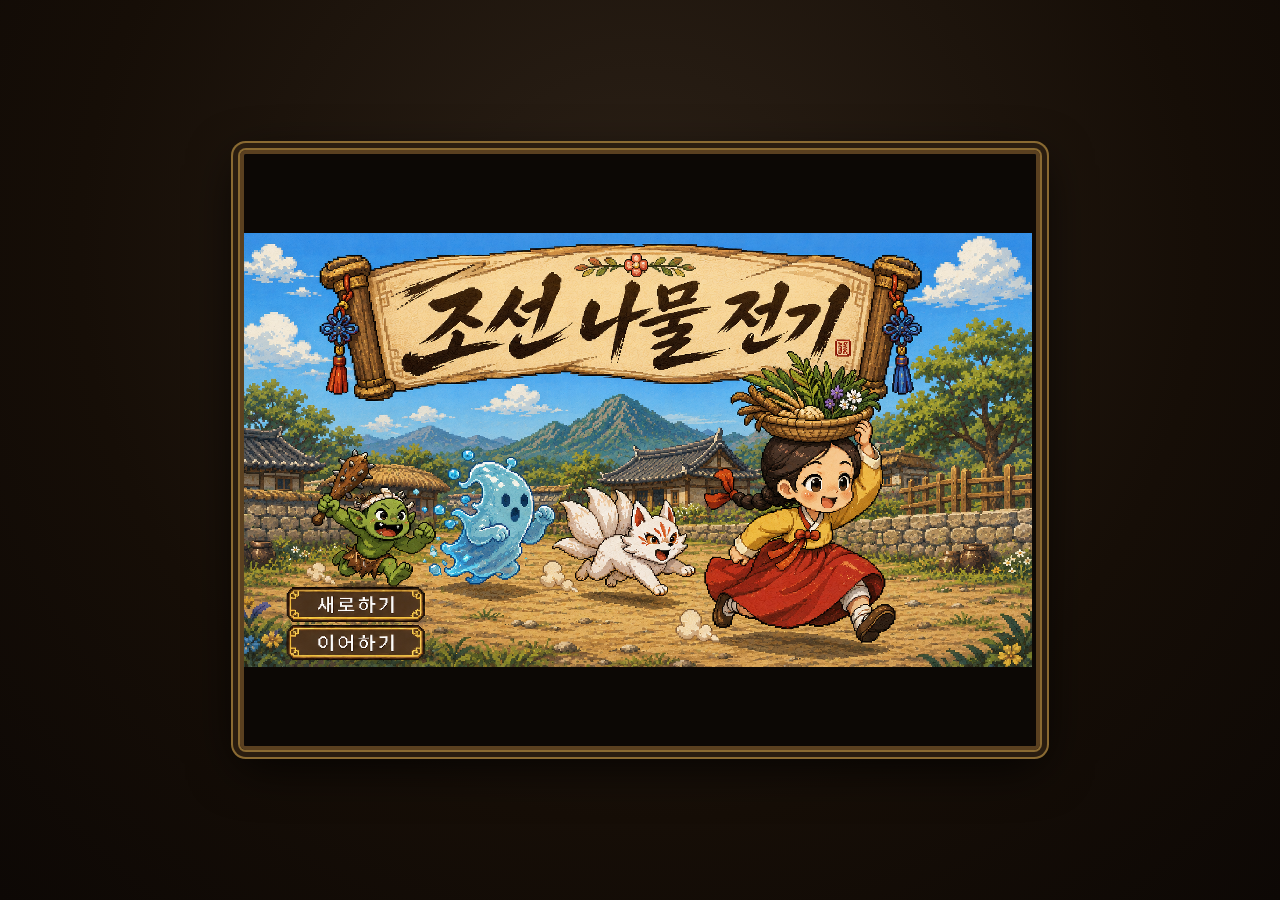
==== index.html @ 60443dd8 "style(타이틀): 커버 이미지·버튼 좌측 4px로 이동(추가 2px)" ====
<!DOCTYPE html>
<html lang="ko">
<head>
  <meta charset="UTF-8" />
  <meta name="viewport" content="width=device-width, initial-scale=1.0" />
  <title>조선 나물전기</title>
  <link rel="stylesheet" href="css/style.css?v=31" />
</head>
<body>
  <div id="game-shell">
  <div id="game-wrap">
    <canvas id="game" width="800" height="600"></canvas>

    <!-- 상단 HUD -->
    <div id="hud" class="overlay">
      <div class="hud-left">
        <div id="hud-date">봄 1일</div>
        <div id="hud-clock">06:00</div>
      </div>
      <div class="hud-bars">
        <div class="bar-row"><span class="bar-label">체력</span>
          <div class="bar"><div id="bar-hp" class="bar-fill hp"></div></div>
          <span id="hud-hp" class="bar-num">100/100</span>
        </div>
        <div class="bar-row"><span class="bar-label">신력</span>
          <div class="bar"><div id="bar-mp" class="bar-fill mp"></div></div>
          <span id="hud-mp" class="bar-num">20/20</span>
        </div>
        <div class="bar-row"><span class="bar-label">기력</span>
          <div class="bar"><div id="bar-st" class="bar-fill st"></div></div>
          <span id="hud-st" class="bar-num">100/100</span>
        </div>
      </div>
      <div class="hud-right">
        <div id="hud-money">💰 100 냥</div>
        <div id="hud-zone">내 집</div>
        <div id="hud-buff" class="hidden"></div>
      </div>
    </div>

    <!-- 하단 안내/조작 -->
    <div id="hint" class="overlay"></div>

    <!-- 임무 추적기 (DOM, 선명) -->
    <div id="quest-tracker" class="overlay hidden"></div>

    <!-- 토스트 메시지 -->
    <div id="toast-wrap"></div>

    <!-- 대화창 -->
    <div id="dialogue" class="panel hidden">
      <div class="dlg-name" id="dlg-name"></div>
      <div class="dlg-text" id="dlg-text"></div>
      <div class="dlg-choices" id="dlg-choices"></div>
      <div class="dlg-cont" id="dlg-cont">▼ 스페이스/클릭</div>
    </div>

    <!-- 범용 메뉴 패널 (인벤토리/상점/대장간/무당) -->
    <div id="menu" class="panel big hidden">
      <div class="menu-head"><span id="menu-title">메뉴</span><button id="menu-close">✕ 닫기 (Esc)</button></div>
      <div class="menu-body" id="menu-body"></div>
    </div>

    <!-- 타이틀 / 게임오버 등 풀스크린 오버레이 -->
    <div id="screen" class="fullscreen hidden"></div>
  </div>

  <!-- 모바일 컨트롤 (터치 환경에서만 표시) -->
  <div id="mobile-controls" class="hidden">
    <div id="joystick-zone">
      <div id="joystick-base">
        <div id="joystick-stick"></div>
      </div>
    </div>
    <div id="action-buttons">
      <button class="m-btn m-btn-act" id="m-btn-space">상호작용</button>
      <button class="m-btn m-btn-inv" id="m-btn-i">봇짐</button>
      <button class="m-btn m-btn-esc" id="m-btn-esc">취소</button>
    </div>
  </div>
  </div>

  <script src="js/data.js?v=31"></script>
  <script src="js/engine.js?v=31"></script>
  <script src="js/audio.js?v=31"></script>
  <script src="js/sprites.js?v=31"></script>
  <script src="js/save.js?v=31"></script>
  <script src="js/player.js?v=31"></script>
  <script src="js/maps.js?v=31"></script>
  <script src="js/ui.js?v=31"></script>
  <script src="js/quests.js?v=31"></script>
  <script src="js/shrine.js?v=31"></script>
  <script src="js/npc.js?v=31"></script>
  <script src="js/interior.js?v=31"></script>
  <script src="js/farming.js?v=31"></script>
  <script src="js/trading.js?v=31"></script>
  <script src="js/combat.js?v=31"></script>
  <script src="js/world.js?v=31"></script>
  <script src="js/cutscene.js?v=31"></script>
  <script src="js/gm.js?v=31"></script>
  <script src="js/mainmenu.js?v=31"></script>
  <script src="js/main.js?v=31"></script>
</body>
</html>
---- css/style.css ----
@font-face { font-family: 'Galmuri'; src: local('Galmuri11'); }

/* ===== 조선 민속 테마 토큰 ===== */
:root{
  --ink:#17100a; --wood:#2a1d10; --wood2:#3c2a17; --wood3:#4d3720;
  --paper:#efe3c4; --paper-line:rgba(120,86,40,0.10);
  --gold:#c9a24b; --gold-bright:#f1d27a; --gold-dim:#8a6a32;
  --dc-red:#9e3b2e; --dc-blue:#2f6f8f; --dc-green:#3f7a4a; --dc-yellow:#d9a838;
  --text:#f3e9d2; --text-dim:#cbb892; --seal:#a8392b;
  --font-title:'Gungsuh','Batang','Apple SD Gothic Neo',serif;
  /* 한지 섬유 결 + 은은한 그레인 */
  --hanji: repeating-linear-gradient(96deg, rgba(255,255,255,0.018) 0 1px, transparent 1px 4px),
           repeating-linear-gradient(8deg, rgba(0,0,0,0.05) 0 1px, transparent 1px 6px);
  /* 단청 이중선(금→먹) 테두리 효과 */
  --dancheong-border: 0 0 0 1px var(--gold-dim) inset, 0 0 0 3px var(--ink) inset, 0 0 0 4px var(--gold-dim) inset;
}
/* 색동(오방색) 띠 — 헤더 장식용 */
.saekdong-strip { height:3px; background:linear-gradient(90deg,var(--dc-red) 0 20%,var(--dc-blue) 20% 40%,var(--dc-yellow) 40% 60%,var(--dc-green) 60% 80%,var(--paper) 80% 100%); }

* { box-sizing: border-box; margin: 0; padding: 0; }

html, body {
  width: 100%;
  height: 100%;
  min-height: 100dvh;
  background:
    radial-gradient(ellipse at 50% 28%, #2c2117 0%, #160e07 62%, #0d0805 100%),
    var(--hanji);
  color: var(--text);
  font-family: 'Malgun Gothic', 'Galmuri', monospace, sans-serif;
  overflow: hidden;
  display: flex;
  align-items: center;
  justify-content: center;
}

/* 배경 산수화 — 달·먼 산 실루엣 (게임 액자 뒤) */
body::before {
  content:""; position: fixed; inset: 0; z-index: -2; pointer-events: none;
  background:
    radial-gradient(circle at 80% 20%, rgba(244,232,196,0.16) 0 54px, rgba(244,232,196,0.05) 56px 70px, transparent 72px),
    radial-gradient(ellipse at 50% 22%, #2e2418 0%, #160e08 60%, #0b0704 100%);
}
body::after {
  content:""; position: fixed; left:0; right:0; bottom:0; height: 52vh; z-index: -1; pointer-events: none;
  background: #1a1b29; opacity: 0.5;
  clip-path: polygon(0 58%, 10% 40%, 22% 55%, 34% 28%, 46% 50%, 58% 30%, 70% 52%, 82% 33%, 92% 50%, 100% 38%, 100% 100%, 0 100%);
}
html::after {
  content:""; position: fixed; left:0; right:0; bottom:0; height: 38vh; z-index: -1; pointer-events: none;
  background: #100c14; opacity: 0.7;
  clip-path: polygon(0 70%, 14% 52%, 28% 66%, 44% 46%, 60% 64%, 76% 48%, 90% 64%, 100% 54%, 100% 100%, 0 100%);
}

#game-shell {
  --game-size: min(100%, 800px, calc(100dvh * 4 / 3));
  position: relative; z-index: 1;
  display: flex;
  align-items: center;
  justify-content: center;
  width: 100%;
  min-height: 100%;
}

#game-wrap {
  position: relative;
  width: var(--game-size);
  aspect-ratio: 4/3;
  image-rendering: pixelated;
  box-shadow:
    0 0 0 2px var(--gold-dim),
    0 0 0 7px #2a1d10,
    0 0 0 9px var(--gold-dim),
    0 14px 50px rgba(0,0,0,0.85);
  border: 4px solid #5a4020;
  border-radius: 6px;
  overflow: hidden;
  container-type: size;
  flex-shrink: 0;
}
@supports not (aspect-ratio: 4/3) {
  #game-wrap { height: 600px; max-height: min(75vw, 100vh); }
}

canvas#game {
  display: block;
  width: 100%;
  height: 100%;
  background: #2d2417;
}

.overlay { position: absolute; pointer-events: none; }
.hidden { display: none !important; }

/* ===== HUD (현판풍) ===== */
#hud {
  top: 0; left: 0; right: 0;
  display: flex;
  align-items: center;
  justify-content: space-between;
  padding: 9px 14px 11px;
  background:
    linear-gradient(180deg, rgba(18,11,5,0.92) 0%, rgba(24,16,8,0.78) 55%, rgba(20,14,8,0) 100%),
    var(--hanji);
  border-bottom: 1px solid rgba(201,162,75,0.25);
  font-size: 13px;
}
.hud-left { text-align: center; min-width: 78px; }
#hud-date { font-size: 12px; color: var(--gold-bright); font-family: var(--font-title); letter-spacing:1px; text-shadow:0 1px 2px #000; }
#hud-clock { font-size: 21px; font-weight: bold; letter-spacing: 2px; font-family: var(--font-title);
  color:#fff; text-shadow:0 0 8px rgba(241,210,122,0.35), 0 2px 2px #000; }
.hud-bars { display: flex; flex-direction: column; gap: 4px; }
.bar-row { display: flex; align-items: center; gap: 6px; }
.bar-label { width: 30px; font-size: 11px; color: var(--text-dim); font-family: var(--font-title); }
.bar { width: 160px; height: 12px; background: #18110a; border: 1px solid var(--gold-dim);
  border-radius: 7px; overflow: hidden; box-shadow: inset 0 1px 3px rgba(0,0,0,0.7); }
.bar-fill { height: 100%; transition: width 0.25s; box-shadow: inset 0 1px 0 rgba(255,255,255,0.25); }
.bar-fill.hp { background: linear-gradient(180deg,#e8584a,#b02a1f); }
.bar-fill.mp { background: linear-gradient(180deg,#5db4e0,#216f96); }
.bar-fill.st { background: linear-gradient(180deg,#6fd98a,#2f9450); }
.bar-num { font-size: 10px; width: 52px; color: var(--text-dim); }
.hud-right { text-align: right; min-width: 92px; }
#hud-money { color: var(--gold-bright); font-weight: bold; font-family: var(--font-title);
  background: rgba(168,57,43,0.18); border:1px solid var(--gold-dim); border-radius: 4px;
  padding: 1px 8px; display:inline-block; }
#hud-zone { font-size: 11px; color: var(--text-dim); margin-top:2px; }
#hud-buff { font-size: 11px; color: var(--gold-bright); font-weight: bold; margin-top: 2px; }

/* ===== Hint bar ===== */
#hint {
  bottom: 0; left: 0; right: 0;
  padding: 7px 12px 8px;
  background: linear-gradient(0deg, rgba(16,10,5,0.9), rgba(20,14,8,0));
  border-top: 1px solid rgba(201,162,75,0.18);
  font-size: 12px;
  color: var(--text-dim);
  text-align: center;
}
#hint b { color: var(--gold-bright); }

/* ===== 임무 추적기 (족자풍) ===== */
#quest-tracker {
  top: 70px; left: 10px; width: clamp(160px, 34%, 230px);
  background: linear-gradient(180deg, rgba(30,21,11,0.9), rgba(20,13,7,0.9)), var(--hanji);
  border: 1px solid var(--gold-dim); border-left: 3px solid var(--gold);
  border-radius: 5px; padding: 4px 0 5px; overflow: hidden;
  box-shadow: 0 4px 14px rgba(0,0,0,0.5);
  font-size: 11.5px;
}
#quest-tracker .qt-head {
  font-family: var(--font-title); font-weight: bold; color: var(--gold-bright);
  font-size: 12px; padding: 3px 9px 5px; border-bottom: 1px solid rgba(201,162,75,0.2);
  display: flex; justify-content: space-between; align-items: baseline;
}
#quest-tracker .qt-head span { font-size: 9.5px; color: var(--text-dim); font-family: 'Malgun Gothic'; }
#quest-tracker .qt-row { display: flex; justify-content: space-between; gap: 8px; padding: 2px 9px; color: var(--text); }
#quest-tracker .qt-row .qt-t { overflow: hidden; text-overflow: ellipsis; white-space: nowrap; }
#quest-tracker .qt-row b { color: var(--text-dim); flex-shrink: 0; }
#quest-tracker .qt-row.done, #quest-tracker .qt-row.done b { color: #8fe0a0; }
#quest-tracker .qt-more { padding: 2px 9px 0; color: #9c8a68; font-size: 10px; }

/* ===== Toast ===== */
#toast-wrap {
  position: absolute;
  top: 70px; left: 50%;
  transform: translateX(-50%);
  display: flex; flex-direction: column; gap: 4px;
  align-items: center;
  pointer-events: none;
  z-index: 50;
}
.toast {
  background: linear-gradient(180deg, rgba(38,27,14,0.96), rgba(26,18,9,0.96)), var(--hanji);
  border: 1px solid var(--gold-dim);
  border-left: 3px solid var(--gold);
  border-radius: 4px;
  padding: 6px 14px;
  font-size: 13px;
  color: var(--text);
  box-shadow: 0 3px 10px rgba(0,0,0,0.5);
  animation: toastIn 0.2s ease-out;
}
.toast.good { border-left-color: #58d68d; color: #aef5c8; }
.toast.bad  { border-left-color: #e74c3c; color: #f5b0a8; }
.toast.gold { border-left-color: var(--gold-bright); color: #ffe89a; }
@keyframes toastIn { from { opacity:0; transform: translateY(-8px);} to {opacity:1;} }

/* ===== Panels (한지 족자풍) ===== */
.panel {
  position: absolute;
  background:
    linear-gradient(180deg, rgba(34,24,13,0.985), rgba(24,16,8,0.985)),
    var(--hanji);
  border: 1px solid var(--gold);
  border-radius: 9px;
  color: var(--text);
  box-shadow: var(--dancheong-border), 0 10px 36px rgba(0,0,0,0.72);
  z-index: 40;
}
#dialogue {
  left: 30px; right: 30px; bottom: 30px;
  min-height: 120px;
  padding: 18px 20px 14px;
  overflow: hidden;
}
#dialogue::before {  /* 색동 띠 */
  content:""; position:absolute; top:0; left:0; right:0; height:4px;
  background:linear-gradient(90deg,var(--dc-red) 0 20%,var(--dc-blue) 20% 40%,var(--dc-yellow) 40% 60%,var(--dc-green) 60% 80%,var(--gold-bright) 80% 100%);
  opacity:0.9;
}
.dlg-name {
  display:inline-block; color: #221710; font-weight: bold; margin-bottom: 8px; font-size: 15px;
  font-family: var(--font-title);
  background: linear-gradient(180deg,var(--gold-bright),var(--gold));
  padding: 2px 14px; border-radius: 3px; border:1px solid #6b4f1f;
  box-shadow: 0 2px 4px rgba(0,0,0,0.5);
}
.dlg-text { font-size: 14.5px; line-height: 1.7; min-height: 44px; color:#f6eed8; }
.dlg-cont { text-align: right; font-size: 11px; color: var(--gold); margin-top: 6px; animation: blink 1s infinite; }
@keyframes blink { 50% { opacity: 0.3; } }
.dlg-choices { display: flex; flex-direction: column; gap: 7px; margin-top: 10px; }
.dlg-choice {
  background: linear-gradient(180deg,var(--wood3),var(--wood)); border: 1px solid var(--gold-dim);
  border-left: 4px solid var(--gold-dim); color: var(--text);
  padding: 8px 13px; border-radius: 4px; cursor: pointer; font-size: 13px; text-align: left;
  transition: background .12s, border-color .12s, transform .08s;
}
.dlg-choice:hover, .dlg-choice.sel {
  background: linear-gradient(180deg,#5e4524,#43301a); border-color: var(--gold-bright);
  border-left-color: var(--seal); transform: translateX(2px);
}

#menu.big { left: 60px; right: 60px; top: 50px; bottom: 50px; display: flex; flex-direction: column; }
/* 단청 모서리 장식 (큰 패널) */
#menu.big::before, #menu.big::after,
#mainmenu .mm-wrap::before, #mainmenu .mm-wrap::after {
  content:""; position:absolute; width:18px; height:18px; pointer-events:none; z-index:5;
}
#menu.big::before, #mainmenu .mm-wrap::before { top:7px; left:7px; border-top:2px solid var(--gold); border-left:2px solid var(--gold); }
#menu.big::after, #mainmenu .mm-wrap::after { bottom:7px; right:7px; border-bottom:2px solid var(--gold); border-right:2px solid var(--gold); }
.menu-head {
  display: flex; justify-content: space-between; align-items: center;
  padding: 13px 16px; border-bottom: 1px solid var(--gold-dim);
  background: linear-gradient(180deg, rgba(158,59,46,0.16), rgba(0,0,0,0));
  font-size: 18px; color: var(--gold-bright); font-weight: bold; font-family: var(--font-title); letter-spacing:1px;
}
.menu-head button { background: linear-gradient(180deg,var(--wood3),var(--wood)); border: 1px solid var(--gold-dim); color: var(--text); padding: 5px 11px; border-radius: 4px; cursor: pointer; font-size: 12px; }
.menu-head button:hover { background: #5e4524; border-color: var(--gold-bright); }
.menu-body { flex: 1; overflow-y: auto; padding: 14px 18px; }

/* item grids & shop rows */
.grid { display: grid; grid-template-columns: repeat(auto-fill, minmax(150px,1fr)); gap: 10px; }
.item-card {
  background: #241a0e; border: 1px solid #50412a; border-radius: 6px; padding: 10px;
  display: flex; gap: 10px; align-items: center;
}
.item-ic { width: 40px; height: 40px; border-radius: 5px; display:flex; align-items:center; justify-content:center; font-size: 22px; flex-shrink:0;
  border:1px solid var(--gold-dim); box-shadow: inset 0 0 8px rgba(0,0,0,0.5); }
.item-meta { flex: 1; min-width: 0; }
.item-name { font-size: 13px; color: var(--text); }
.item-sub { font-size: 11px; color: #9c8a68; }
.tier1 { color:#bfece0;} .tier2 { color:#9ad0ff;} .tier3 { color:#ffd27a;}

.shop-row {
  display: flex; align-items: center; gap: 12px;
  background: linear-gradient(180deg, rgba(46,33,18,0.85), rgba(30,21,11,0.85)), var(--hanji);
  border: 1px solid var(--gold-dim); border-radius: 6px;
  padding: 10px 14px; margin-bottom: 8px;
}
.shop-row .grow { flex: 1; }
.shop-row button {
  background: linear-gradient(180deg,#5a8a44,#3c6630); border: 1px solid #7cb35f; color: #fff; padding: 6px 14px;
  border-radius: 4px; cursor: pointer; font-size: 13px; transition: filter .12s;
}
.shop-row button:hover { filter: brightness(1.18); }
.shop-row button:disabled { background: #3a3228; border-color: #50412a; color:#776; cursor: not-allowed; }
.shop-row button.sell { background: linear-gradient(180deg,#caa23c,#9c7522); border-color: #e0b450; color:#1c140b; }
.note { font-size: 12px; color: #b39a6e; margin: 4px 0 14px; }

/* ===== Fullscreen ===== */
.fullscreen {
  position: absolute; inset: 0; z-index: 60;
  display: flex; flex-direction: column; align-items: center; justify-content: center;
  text-align: center;
  background: radial-gradient(circle at 50% 32%, #2f2415, #15100a 70%, #0c0805), var(--hanji);
}
.fullscreen h1 { font-size: 48px; color: var(--gold-bright); font-family: var(--font-title);
  text-shadow: 0 0 18px rgba(241,210,122,0.3), 3px 3px 0 #000; margin-bottom: 6px; letter-spacing: 6px; }
.fullscreen .sub { color: #b9a47c; margin-bottom: 28px; font-size: 14px; font-family: var(--font-title); letter-spacing:2px; }
.fullscreen .big-btn {
  background: linear-gradient(180deg,#5a8a44,#3c6630), var(--hanji); border: 2px solid #7cb35f; color: #fff;
  font-size: 18px; padding: 12px 36px; border-radius: 6px; cursor: pointer; margin: 6px;
  font-family: var(--font-title); letter-spacing:1px;
  box-shadow: 0 4px 14px rgba(0,0,0,0.5), inset 0 1px 0 rgba(255,255,255,0.2);
}
.fullscreen .big-btn:hover { filter: brightness(1.16); }
.fullscreen .big-btn.alt { background: linear-gradient(180deg,var(--wood3),var(--wood)); border-color: var(--gold); }
.fullscreen p.tip { margin-top: 24px; color: #9c8458; font-size: 12px; max-width: 520px; line-height: 1.7; }

/* 타이틀 배경 이미지(MAIN.png) + 그림 속 버튼 위 투명 클릭 영역 */
.fullscreen.title-bg {
  display: block;
  background: #0c0805 url("../assets/cut/MAIN.png") no-repeat;
  background-size: contain;
  background-position: calc(50% - 4px) center;   /* 커버 이미지 왼쪽으로 4px */
}
.fullscreen.title-bg h1, .fullscreen.title-bg .sub, .fullscreen.title-bg p.tip { display: none; }
.title-hot {
  position: absolute; left: calc(6.4% - 4px); width: 17.6%;   /* 이미지와 함께 4px 좌측 */
  background: transparent; border: 0; border-radius: 8px; cursor: pointer;
  transition: background .12s, box-shadow .12s;
}
#btn-new.title-hot  { top: 72.8%; height: 6.2%; }
#btn-cont.title-hot { top: 79.3%; height: 6.5%; }
.title-hot:hover { background: rgba(255,232,154,0.16); box-shadow: 0 0 0 1px rgba(241,210,122,0.55) inset; }

/* ===== Mobile Controls (touch-ui 기기만) ===== */
#mobile-controls {
  pointer-events: none;
  z-index: 100;
  flex-shrink: 0;
}
#mobile-controls:not(.hidden) {
  display: flex !important;
}

body.touch-ui #game-shell {
  flex-direction: column;
}

/* --- 세로: 게임 아래 도크 --- */
@media (orientation: portrait) {
  body.touch-ui #mobile-controls:not(.hidden) {
    position: relative;
    width: var(--game-size);
    height: 88px;
    margin-top: 10px;
    padding: 0 8px max(8px, env(safe-area-inset-bottom));
    justify-content: space-between;
    align-items: center;
    box-sizing: border-box;
  }
  body.touch-ui #joystick-zone {
    position: relative;
    left: auto; bottom: auto;
    width: 72px; height: 72px;
    pointer-events: auto;
    touch-action: none;
    opacity: 0.85;
    flex-shrink: 0;
  }
  body.touch-ui #joystick-base {
    width: 64px; height: 64px;
    border: 2px solid #6b5736;
  }
  body.touch-ui #joystick-stick {
    width: 28px; height: 28px;
    border: 2px solid #f3e9d2;
  }
  body.touch-ui #action-buttons {
    position: relative;
    right: auto; bottom: auto;
    width: 118px; height: 80px;
    pointer-events: auto;
    flex-shrink: 0;
  }
  body.touch-ui .m-btn {
    position: absolute;
    width: 44px; height: 44px;
    font-size: 11px;
    border: 2px solid #6b5736;
  }
  body.touch-ui #m-btn-space { right: 0; bottom: 0; width: 50px; height: 50px; }
  body.touch-ui #m-btn-i { right: 58px; bottom: 4px; }
  body.touch-ui #m-btn-esc { right: 10px; bottom: 58px; }
}

/* --- 가로: 게임 위 오버레이 (터치 기기만) --- */
@media (orientation: landscape) {
  body.touch-ui #game-shell {
    width: var(--game-size);
    aspect-ratio: 4/3;
    position: relative;
    display: block;
  }
  body.touch-ui #game-wrap {
    position: absolute;
    inset: 0;
    width: 100%;
    height: 100%;
    aspect-ratio: auto;
  }
  body.touch-ui #mobile-controls:not(.hidden) {
    position: absolute;
    bottom: 0; left: 0; right: 0;
    height: 30cqh;
  }
  body.touch-ui #joystick-zone {
    position: absolute;
    left: 3cqh; bottom: 3cqh;
    width: 22cqh; height: 22cqh;
    pointer-events: auto;
    touch-action: none;
    opacity: 0.7;
  }
  body.touch-ui #joystick-base {
    position: absolute;
    left: 50%; top: 50%;
    transform: translate(-50%, -50%);
    width: 18cqh; height: 18cqh;
    border-radius: 50%;
    background: rgba(40, 30, 20, 0.6);
    border: clamp(1px, 0.4cqh, 2px) solid #6b5736;
  }
  body.touch-ui #joystick-stick {
    position: absolute;
    left: 50%; top: 50%;
    transform: translate(-50%, -50%);
    width: 7.5cqh; height: 7.5cqh;
    border-radius: 50%;
    background: rgba(231, 198, 107, 0.8);
    border: clamp(1px, 0.4cqh, 2px) solid #f3e9d2;
    box-shadow: 0 0 10px rgba(0,0,0,0.5);
    transition: transform 0.1s ease-out;
  }
  body.touch-ui #action-buttons {
    position: absolute;
    right: 3cqh; bottom: 3cqh;
    width: 24cqh; height: 24cqh;
    pointer-events: auto;
  }
  body.touch-ui .m-btn {
    position: absolute;
    width: 9cqh; height: 9cqh;
    border-radius: 50%;
    background: rgba(58, 44, 26, 0.8);
    border: clamp(1px, 0.4cqh, 2px) solid #6b5736;
    color: #f3e9d2;
    font-family: inherit;
    font-size: clamp(9px, 2.4cqh, 14px);
    font-weight: bold;
    touch-action: none;
    user-select: none;
    -webkit-user-select: none;
    opacity: 0.8;
    display: flex;
    align-items: center;
    justify-content: center;
  }
  body.touch-ui #m-btn-space { right: 0; bottom: 0; width: 10.5cqh; height: 10.5cqh; }
  body.touch-ui #m-btn-i { right: 12cqh; bottom: 1.5cqh; }
  body.touch-ui #m-btn-esc { right: 3cqh; bottom: 12cqh; }
}

#joystick-base {
  position: absolute;
  left: 50%; top: 50%;
  transform: translate(-50%, -50%);
  border-radius: 50%;
  background: rgba(40, 30, 20, 0.6);
}
#joystick-stick {
  position: absolute;
  left: 50%; top: 50%;
  transform: translate(-50%, -50%);
  border-radius: 50%;
  background: rgba(231, 198, 107, 0.8);
  box-shadow: 0 0 10px rgba(0,0,0,0.5);
  transition: transform 0.1s ease-out;
}
#joystick-zone.active #joystick-stick {
  transition: none;
}
.m-btn {
  border-radius: 50%;
  background: rgba(58, 44, 26, 0.8);
  color: #f3e9d2;
  font-family: inherit;
  font-weight: bold;
  touch-action: none;
  user-select: none;
  -webkit-user-select: none;
  opacity: 0.8;
  display: flex;
  align-items: center;
  justify-content: center;
}
.m-btn:active, .m-btn.active {
  background: rgba(107, 87, 54, 0.9);
  border-color: #e7c66b;
  transform: scale(0.95);
  opacity: 1;
}

/* ===== GM 콘솔 (#7) ===== */
#gm-panel {
  position: fixed; top: 8px; right: 8px; z-index: 9999;
  width: 248px; max-height: 92vh; overflow-y: auto;
  background: rgba(18, 14, 10, 0.96);
  border: 2px solid #b5852a; border-radius: 8px;
  padding: 8px 10px; color: #f3e9d2;
  font-family: 'Malgun Gothic', sans-serif; font-size: 12px;
  box-shadow: 0 6px 24px rgba(0,0,0,0.6);
}
#gm-panel .gm-head { font-weight: bold; color: #e7c66b; border-bottom: 1px solid #50412a; padding-bottom: 5px; margin-bottom: 6px; display: flex; justify-content: space-between; }
#gm-panel .gm-x { cursor: pointer; color: #e57; }
#gm-panel .gm-sec { color: #cbb892; margin: 8px 0 4px; font-size: 11px; }
#gm-panel .gm-row { display: flex; flex-wrap: wrap; gap: 4px; }
#gm-panel button {
  flex: 1 1 auto; min-width: 64px;
  background: #3a2c1a; color: #f3e9d2; border: 1px solid #6b5736;
  border-radius: 4px; padding: 5px 4px; font-size: 11px; cursor: pointer;
}
#gm-panel button:hover { background: #5a4326; border-color: #e7c66b; }
#gm-panel .gm-foot { margin-top: 8px; color: #8a7656; font-size: 10px; text-align: center; }

/* ===== 오프닝 컷씬 (#15) ===== */
#cutscene {
  position: fixed; inset: 0; z-index: 10000;
  background: #000; display: flex; align-items: center; justify-content: center;
  cursor: pointer; transition: opacity 0.4s ease;
}
#cutscene.fade-out { opacity: 0; }
#cutscene #cs-img {
  max-width: 100%; max-height: 100%; object-fit: contain;
  animation: csDrift 20s ease-in-out infinite alternate;
}
@keyframes csDrift { from { transform: scale(1.02); } to { transform: scale(1.08); } }
/* 비네트 + 레터박스 */
#cutscene #cs-vig {
  position: absolute; inset: 0; pointer-events: none;
  background:
    linear-gradient(180deg, rgba(0,0,0,0.85) 0%, transparent 12%, transparent 80%, rgba(0,0,0,0.9) 100%),
    radial-gradient(ellipse at 50% 46%, transparent 52%, rgba(0,0,0,0.55) 100%);
}
#cutscene #cs-skip {
  position: absolute; top: 14px; right: 14px; z-index: 2;
  background: rgba(20,14,8,0.8); color: #f3e9d2; border: 1px solid #b5852a;
  border-radius: 6px; padding: 6px 12px; font-size: 13px; cursor: pointer;
  font-family: 'Malgun Gothic', sans-serif;
}
#cutscene #cs-skip:hover { background: #5a4326; border-color: #e7c66b; }
#cutscene #cs-box {
  position: absolute; left: 0; right: 0; bottom: 0;
  background: linear-gradient(transparent, rgba(10,7,4,0.92) 30%);
  padding: 40px 24px 22px; color: #f3e9d2;
  font-family: 'Malgun Gothic', sans-serif;
}
#cutscene #cs-text {
  max-width: 760px; margin: 0 auto; font-size: 16px; line-height: 1.7;
  text-shadow: 0 2px 6px #000;
}
#cutscene #cs-cont { max-width: 760px; margin: 8px auto 0; text-align: right; color: #e7c66b; font-size: 12px; }

/* ===== 메인 메뉴 통합 UI (#14) ===== */
#mainmenu {
  position: fixed; inset: 0; z-index: 9000;
  background: rgba(8,5,3,0.78); display: flex; align-items: center; justify-content: center;
  font-family: 'Malgun Gothic', sans-serif;
}
#mainmenu .mm-wrap {
  position: relative; width: min(94%, 860px); height: min(92%, 600px);
  background: #1c140b; border: 3px solid #6b5736; border-radius: 10px;
  display: flex; overflow: hidden; color: #f3e9d2;
}
#mainmenu .mm-close { position: absolute; top: 8px; right: 10px; z-index: 2;
  background: #3a2c1a; color: #f3e9d2; border: 1px solid #6b5736; border-radius: 5px; padding: 5px 10px; font-size: 12px; cursor: pointer; }
#mainmenu .mm-close:hover { background: #6b5736; }
#mainmenu .mm-left { width: 320px; flex-shrink: 0; padding: 14px; overflow-y: auto; border-right: 2px solid #50412a; }
#mainmenu .mm-right { flex: 1; padding: 14px 14px 14px 14px; overflow-y: auto; }
#mainmenu .mm-name { font-size: 17px; font-weight: bold; color: #e7c66b; margin-bottom: 6px; }
#mainmenu .mm-sec { font-size: 11px; color: #9c8a68; margin: 12px 0 5px; border-bottom: 1px solid #3a2e22; padding-bottom: 3px; }
#mainmenu .mm-row { display: flex; justify-content: space-between; gap: 8px; font-size: 12.5px; padding: 3px 0; align-items: center; }
#mainmenu .mm-row span { color: #cbb892; } #mainmenu .mm-row b { color: #f3e9d2; text-align: right; }
#mainmenu .mm-filters { display: flex; gap: 4px; margin-bottom: 6px; }
#mainmenu .mm-filters button, #mainmenu .mm-tabs button {
  flex: 1; background: #2a2016; color: #cbb892; border: 1px solid #50412a; border-radius: 4px; padding: 5px 2px; font-size: 11px; cursor: pointer; }
#mainmenu .mm-filters button.on, #mainmenu .mm-tabs button.on { background: #6b5736; color: #fff; border-color: #e7c66b; }
#mainmenu .mm-grid { display: grid; grid-template-columns: repeat(6, 1fr); gap: 4px; }
#mainmenu .mm-cell { position: relative; aspect-ratio: 1; background: #241a0e; border: 1px solid #3a2e22; border-radius: 4px;
  display: flex; align-items: center; justify-content: center; font-size: 18px; cursor: pointer; }
#mainmenu .mm-cell.empty { background: #1a130a; cursor: default; }
#mainmenu .mm-cell.sel { border-color: #e7c66b; box-shadow: 0 0 0 1px #e7c66b inset; }
#mainmenu .mm-cell .mm-qty { position: absolute; right: 2px; bottom: 0; font-size: 10px; color: #ffe89a; text-shadow: 0 1px 2px #000; }
#mainmenu .mm-detail { margin-top: 8px; background: #241a0e; border: 1px solid #50412a; border-radius: 5px; padding: 8px 10px; font-size: 12px; color: #9c8a68; min-height: 48px; }
#mainmenu .mm-d-name { color: #f3e9d2; font-size: 13.5px; } #mainmenu .mm-d-grade { color: #e7c66b; }
#mainmenu .mm-d-id { color: #6f5d44; font-size: 10px; margin: 2px 0; } #mainmenu .mm-d-desc { color: #cbb892; }
#mainmenu .mm-tabs { display: flex; gap: 4px; margin-bottom: 10px; }
#mainmenu .mm-tabbody { font-size: 13px; }
#mainmenu .mm-p { font-size: 12.5px; color: #cbb892; margin: 4px 0 8px; }
#mainmenu .mm-tabbody .mm-row button { background: #3a2c1a; color: #f3e9d2; border: 1px solid #6b5736; border-radius: 4px; padding: 4px 10px; font-size: 12px; cursor: pointer; }
#mainmenu .mm-tabbody .mm-row button:hover { background: #6b5736; }
#mainmenu .mm-namul { display: grid; grid-template-columns: repeat(2, 1fr); gap: 8px; }
#mainmenu .nm-card { background: #241a0e; border: 1px solid var(--gold-dim); border-radius: 6px; overflow: hidden; }
#mainmenu .nm-card img { width: 100%; height: 120px; object-fit: cover; display: block; background:#1a130a; }
#mainmenu .nm-card figcaption { font-size: 11px; color: var(--text-dim); padding: 4px 6px; text-align: center; }
@media (max-width: 680px){ #mainmenu .mm-wrap{ flex-direction: column; } #mainmenu .mm-left{ width: 100%; border-right: none; border-bottom: 2px solid #50412a; max-height: 48%; } }
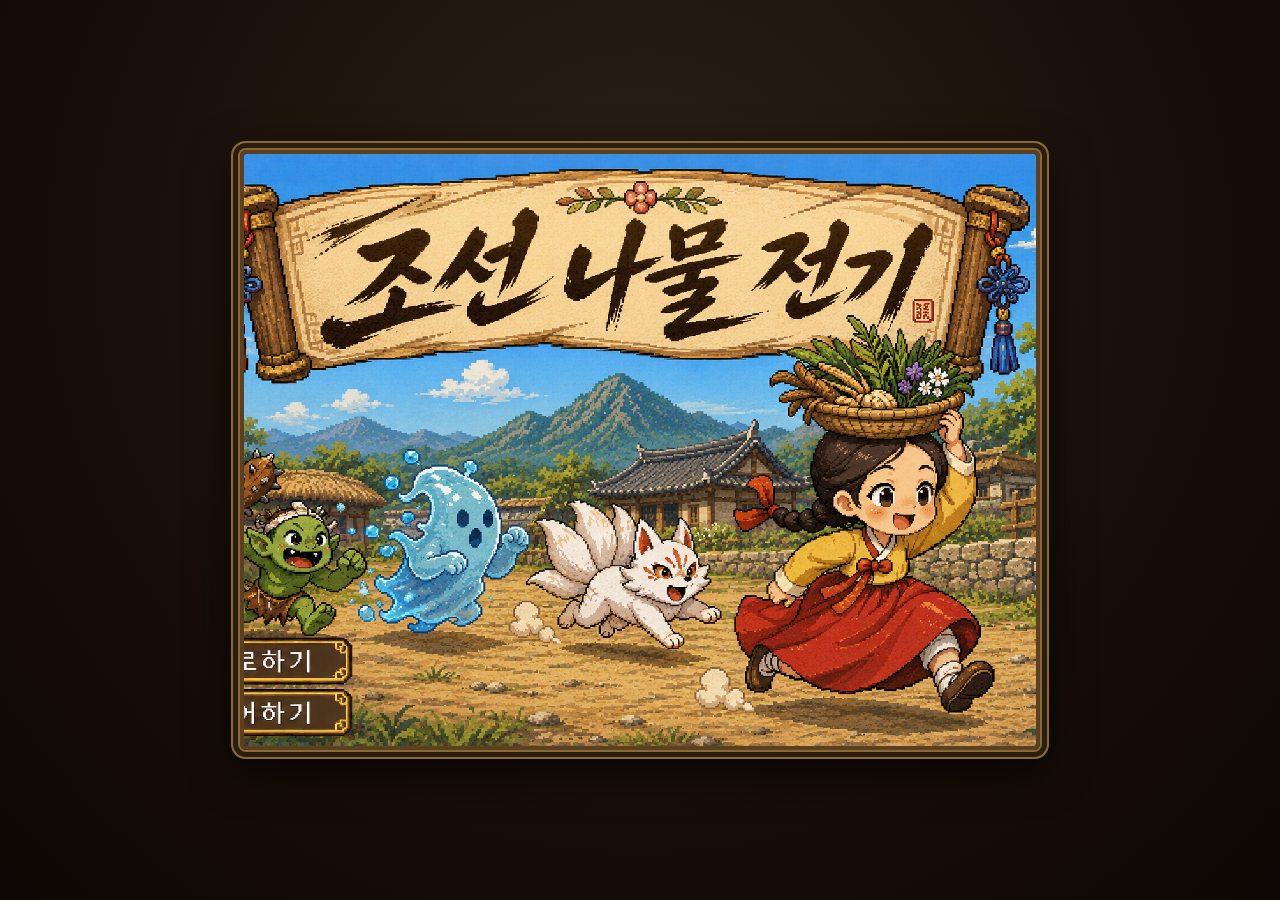
==== commit 8805f5e8: "fix(타이틀): 커버 이미지를 컷씬처럼 전체 화면 크기로 + 명패 정렬 정밀화 - 타이틀을 게임 4:3 액자 밖 전체 뷰포트로 띄워 컷씬과 동일하게 크게 표시   (이미지 비율(" ====
--- a/index.html
+++ b/index.html
@@ -4,7 +4,7 @@
   <meta charset="UTF-8" />
   <meta name="viewport" content="width=device-width, initial-scale=1.0" />
   <title>조선 나물전기</title>
-  <link rel="stylesheet" href="css/style.css?v=31" />
+  <link rel="stylesheet" href="css/style.css?v=32" />
 </head>
 <body>
   <div id="game-shell">
@@ -80,25 +80,25 @@
   </div>
   </div>
 
-  <script src="js/data.js?v=31"></script>
-  <script src="js/engine.js?v=31"></script>
-  <script src="js/audio.js?v=31"></script>
-  <script src="js/sprites.js?v=31"></script>
-  <script src="js/save.js?v=31"></script>
-  <script src="js/player.js?v=31"></script>
-  <script src="js/maps.js?v=31"></script>
-  <script src="js/ui.js?v=31"></script>
-  <script src="js/quests.js?v=31"></script>
-  <script src="js/shrine.js?v=31"></script>
-  <script src="js/npc.js?v=31"></script>
-  <script src="js/interior.js?v=31"></script>
-  <script src="js/farming.js?v=31"></script>
-  <script src="js/trading.js?v=31"></script>
-  <script src="js/combat.js?v=31"></script>
-  <script src="js/world.js?v=31"></script>
-  <script src="js/cutscene.js?v=31"></script>
-  <script src="js/gm.js?v=31"></script>
-  <script src="js/mainmenu.js?v=31"></script>
-  <script src="js/main.js?v=31"></script>
+  <script src="js/data.js?v=32"></script>
+  <script src="js/engine.js?v=32"></script>
+  <script src="js/audio.js?v=32"></script>
+  <script src="js/sprites.js?v=32"></script>
+  <script src="js/save.js?v=32"></script>
+  <script src="js/player.js?v=32"></script>
+  <script src="js/maps.js?v=32"></script>
+  <script src="js/ui.js?v=32"></script>
+  <script src="js/quests.js?v=32"></script>
+  <script src="js/shrine.js?v=32"></script>
+  <script src="js/npc.js?v=32"></script>
+  <script src="js/interior.js?v=32"></script>
+  <script src="js/farming.js?v=32"></script>
+  <script src="js/trading.js?v=32"></script>
+  <script src="js/combat.js?v=32"></script>
+  <script src="js/world.js?v=32"></script>
+  <script src="js/cutscene.js?v=32"></script>
+  <script src="js/gm.js?v=32"></script>
+  <script src="js/mainmenu.js?v=32"></script>
+  <script src="js/main.js?v=32"></script>
 </body>
 </html>
--- a/css/style.css
+++ b/css/style.css
@@ -298,20 +298,27 @@
 .fullscreen p.tip { margin-top: 24px; color: #9c8458; font-size: 12px; max-width: 520px; line-height: 1.7; }
 
 /* 타이틀 배경 이미지(MAIN.png) + 그림 속 버튼 위 투명 클릭 영역 */
+/* 타이틀: 컷씬처럼 화면을 가득 채움 (게임 액자 밖, 전체 뷰포트) */
 .fullscreen.title-bg {
-  display: block;
-  background: #0c0805 url("../assets/cut/MAIN.png") no-repeat;
-  background-size: contain;
-  background-position: calc(50% - 4px) center;   /* 커버 이미지 왼쪽으로 4px */
-}
-.fullscreen.title-bg h1, .fullscreen.title-bg .sub, .fullscreen.title-bg p.tip { display: none; }
+  position: fixed; inset: 0; z-index: 200;
+  display: flex; align-items: center; justify-content: center;
+  background: #0c0805;
+}
+.title-art {
+  position: relative;
+  aspect-ratio: 1695 / 928;
+  width: min(100vw, calc(100dvh * 1695 / 928));
+  max-height: 100dvh;
+  background: url("../assets/cut/MAIN.png") center / contain no-repeat;
+}
+/* 그림 속 명패 위 투명 클릭 영역 (그림 비율 기준 %) */
 .title-hot {
-  position: absolute; left: calc(6.4% - 4px); width: 17.6%;   /* 이미지와 함께 4px 좌측 */
+  position: absolute; left: 6.5%; width: 17.5%;
   background: transparent; border: 0; border-radius: 8px; cursor: pointer;
   transition: background .12s, box-shadow .12s;
 }
-#btn-new.title-hot  { top: 72.8%; height: 6.2%; }
-#btn-cont.title-hot { top: 79.3%; height: 6.5%; }
+#btn-new.title-hot  { top: 81.5%; height: 8.5%; }
+#btn-cont.title-hot { top: 90%;   height: 9%; }
 .title-hot:hover { background: rgba(255,232,154,0.16); box-shadow: 0 0 0 1px rgba(241,210,122,0.55) inset; }
 
 /* ===== Mobile Controls (touch-ui 기기만) ===== */
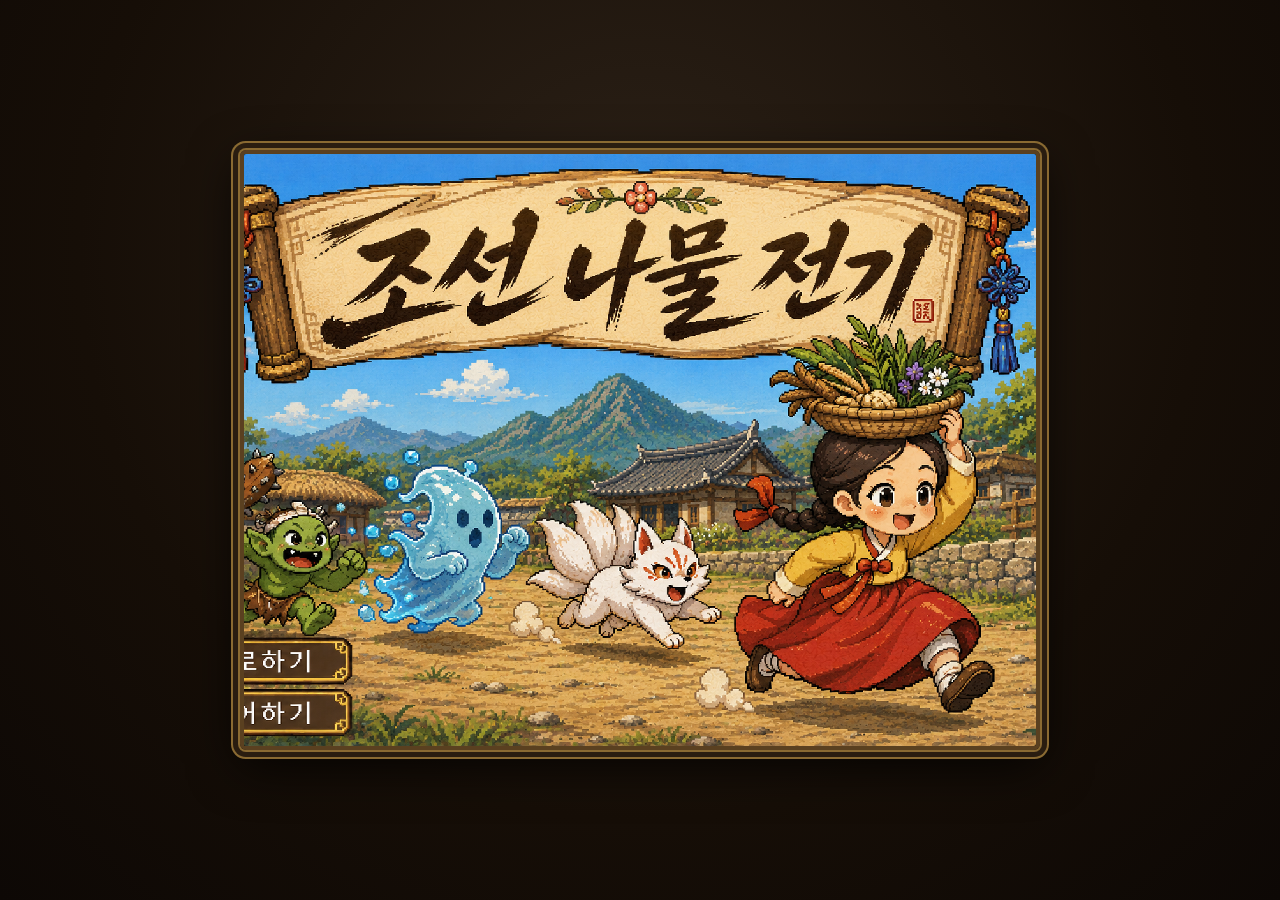
==== commit 99f7ab45: "feat(#18·20·21·22): 밸런스·무기제련·요괴 필드이미지·호미 쿨타임·요리 곡선 - #18: 메밀 종자가 12냥, 약초 판매가 등급 고정(8/25/110), 명성 구간별" ====
--- a/index.html
+++ b/index.html
@@ -4,7 +4,7 @@
   <meta charset="UTF-8" />
   <meta name="viewport" content="width=device-width, initial-scale=1.0" />
   <title>조선 나물전기</title>
-  <link rel="stylesheet" href="css/style.css?v=32" />
+  <link rel="stylesheet" href="css/style.css?v=33" />
 </head>
 <body>
   <div id="game-shell">
@@ -80,25 +80,25 @@
   </div>
   </div>
 
-  <script src="js/data.js?v=32"></script>
-  <script src="js/engine.js?v=32"></script>
-  <script src="js/audio.js?v=32"></script>
-  <script src="js/sprites.js?v=32"></script>
-  <script src="js/save.js?v=32"></script>
-  <script src="js/player.js?v=32"></script>
-  <script src="js/maps.js?v=32"></script>
-  <script src="js/ui.js?v=32"></script>
-  <script src="js/quests.js?v=32"></script>
-  <script src="js/shrine.js?v=32"></script>
-  <script src="js/npc.js?v=32"></script>
-  <script src="js/interior.js?v=32"></script>
-  <script src="js/farming.js?v=32"></script>
-  <script src="js/trading.js?v=32"></script>
-  <script src="js/combat.js?v=32"></script>
-  <script src="js/world.js?v=32"></script>
-  <script src="js/cutscene.js?v=32"></script>
-  <script src="js/gm.js?v=32"></script>
-  <script src="js/mainmenu.js?v=32"></script>
-  <script src="js/main.js?v=32"></script>
+  <script src="js/data.js?v=33"></script>
+  <script src="js/engine.js?v=33"></script>
+  <script src="js/audio.js?v=33"></script>
+  <script src="js/sprites.js?v=33"></script>
+  <script src="js/save.js?v=33"></script>
+  <script src="js/player.js?v=33"></script>
+  <script src="js/maps.js?v=33"></script>
+  <script src="js/ui.js?v=33"></script>
+  <script src="js/quests.js?v=33"></script>
+  <script src="js/shrine.js?v=33"></script>
+  <script src="js/npc.js?v=33"></script>
+  <script src="js/interior.js?v=33"></script>
+  <script src="js/farming.js?v=33"></script>
+  <script src="js/trading.js?v=33"></script>
+  <script src="js/combat.js?v=33"></script>
+  <script src="js/world.js?v=33"></script>
+  <script src="js/cutscene.js?v=33"></script>
+  <script src="js/gm.js?v=33"></script>
+  <script src="js/mainmenu.js?v=33"></script>
+  <script src="js/main.js?v=33"></script>
 </body>
 </html>
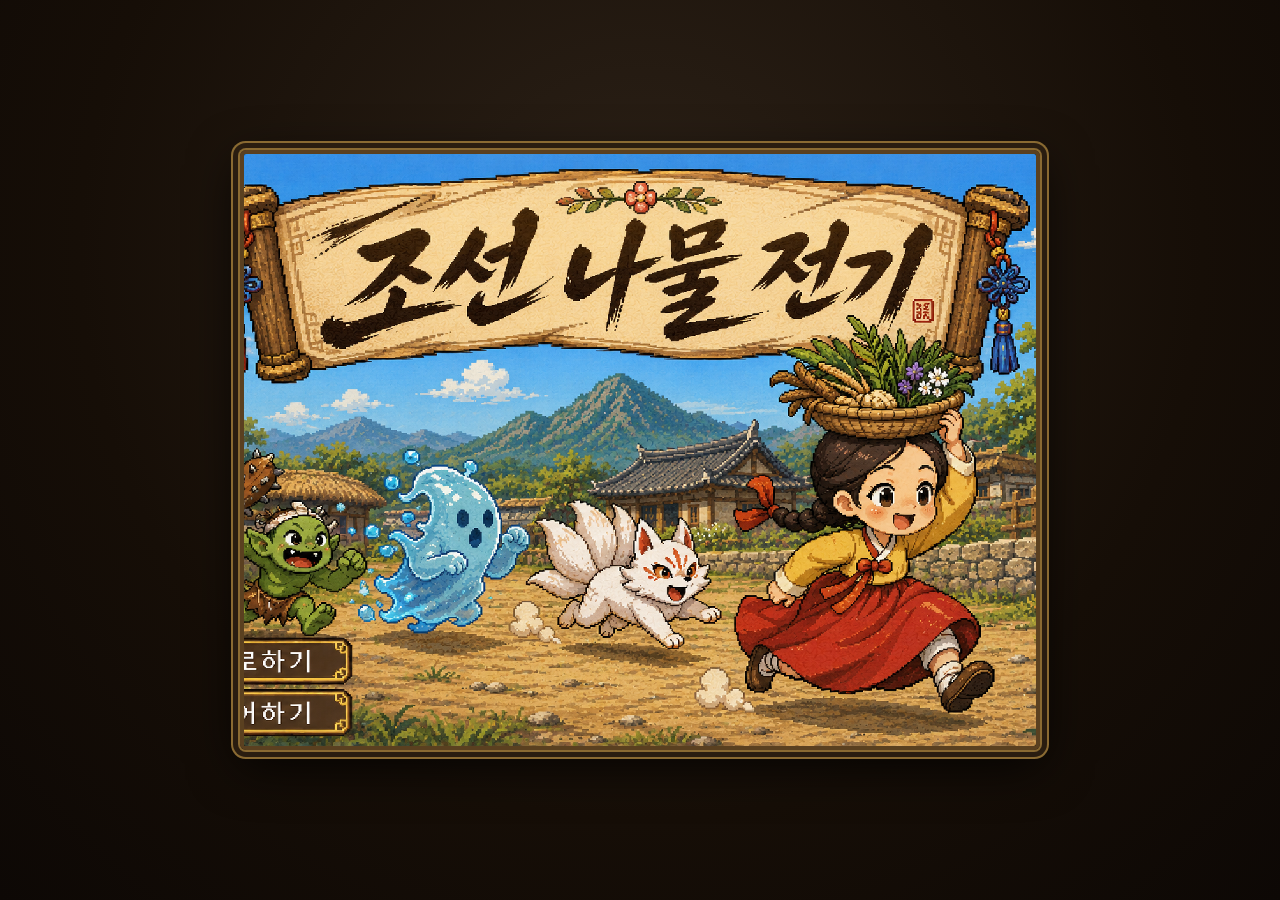
==== commit cc58487c: "feat(#18·19): 산 구역 진행 게이트 — 바위 제거/다리 재건 퀘스트 - mtn1→mtn2: 거대 바위 장애물(콜라이더+출구 게이트). 명성 500 이상에서 2,000냥 " ====
--- a/index.html
+++ b/index.html
@@ -4,7 +4,7 @@
   <meta charset="UTF-8" />
   <meta name="viewport" content="width=device-width, initial-scale=1.0" />
   <title>조선 나물전기</title>
-  <link rel="stylesheet" href="css/style.css?v=33" />
+  <link rel="stylesheet" href="css/style.css?v=35" />
 </head>
 <body>
   <div id="game-shell">
@@ -80,25 +80,25 @@
   </div>
   </div>
 
-  <script src="js/data.js?v=33"></script>
-  <script src="js/engine.js?v=33"></script>
-  <script src="js/audio.js?v=33"></script>
-  <script src="js/sprites.js?v=33"></script>
-  <script src="js/save.js?v=33"></script>
-  <script src="js/player.js?v=33"></script>
-  <script src="js/maps.js?v=33"></script>
-  <script src="js/ui.js?v=33"></script>
-  <script src="js/quests.js?v=33"></script>
-  <script src="js/shrine.js?v=33"></script>
-  <script src="js/npc.js?v=33"></script>
-  <script src="js/interior.js?v=33"></script>
-  <script src="js/farming.js?v=33"></script>
-  <script src="js/trading.js?v=33"></script>
-  <script src="js/combat.js?v=33"></script>
-  <script src="js/world.js?v=33"></script>
-  <script src="js/cutscene.js?v=33"></script>
-  <script src="js/gm.js?v=33"></script>
-  <script src="js/mainmenu.js?v=33"></script>
-  <script src="js/main.js?v=33"></script>
+  <script src="js/data.js?v=35"></script>
+  <script src="js/engine.js?v=35"></script>
+  <script src="js/audio.js?v=35"></script>
+  <script src="js/sprites.js?v=35"></script>
+  <script src="js/save.js?v=35"></script>
+  <script src="js/player.js?v=35"></script>
+  <script src="js/maps.js?v=35"></script>
+  <script src="js/ui.js?v=35"></script>
+  <script src="js/quests.js?v=35"></script>
+  <script src="js/shrine.js?v=35"></script>
+  <script src="js/npc.js?v=35"></script>
+  <script src="js/interior.js?v=35"></script>
+  <script src="js/farming.js?v=35"></script>
+  <script src="js/trading.js?v=35"></script>
+  <script src="js/combat.js?v=35"></script>
+  <script src="js/world.js?v=35"></script>
+  <script src="js/cutscene.js?v=35"></script>
+  <script src="js/gm.js?v=35"></script>
+  <script src="js/mainmenu.js?v=35"></script>
+  <script src="js/main.js?v=35"></script>
 </body>
 </html>
--- a/css/style.css
+++ b/css/style.css
@@ -601,4 +601,15 @@
 #mainmenu .nm-card { background: #241a0e; border: 1px solid var(--gold-dim); border-radius: 6px; overflow: hidden; }
 #mainmenu .nm-card img { width: 100%; height: 120px; object-fit: cover; display: block; background:#1a130a; }
 #mainmenu .nm-card figcaption { font-size: 11px; color: var(--text-dim); padding: 4px 6px; text-align: center; }
+/* 레시피북 (#22) */
+#mainmenu .mm-recipes { display: grid; grid-template-columns: repeat(2, 1fr); gap: 8px; }
+#mainmenu .rb-card { background: #241a0e; border: 1px solid var(--gold-dim); border-radius: 7px; padding: 8px 10px; text-align: center; }
+#mainmenu .rb-card.locked { opacity: 0.6; filter: grayscale(0.5); }
+#mainmenu .rb-card.max { border-color: var(--gold-bright); box-shadow: 0 0 8px rgba(241,210,122,0.35) inset; }
+#mainmenu .rb-ic { font-size: 26px; }
+#mainmenu .rb-name { font-size: 13px; color: var(--text); font-weight: bold; margin: 2px 0; }
+#mainmenu .rb-steps { font-size: 14px; letter-spacing: 2px; }
+#mainmenu .rb-stars { color: var(--gold-bright); font-size: 13px; margin-top: 3px; }
+#mainmenu .rb-sub { font-size: 10.5px; color: var(--text-dim); }
+#mainmenu .rb-lock { font-size: 11px; color: #c89b6a; margin-top: 4px; }
 @media (max-width: 680px){ #mainmenu .mm-wrap{ flex-direction: column; } #mainmenu .mm-left{ width: 100%; border-right: none; border-bottom: 2px solid #50412a; max-height: 48%; } }
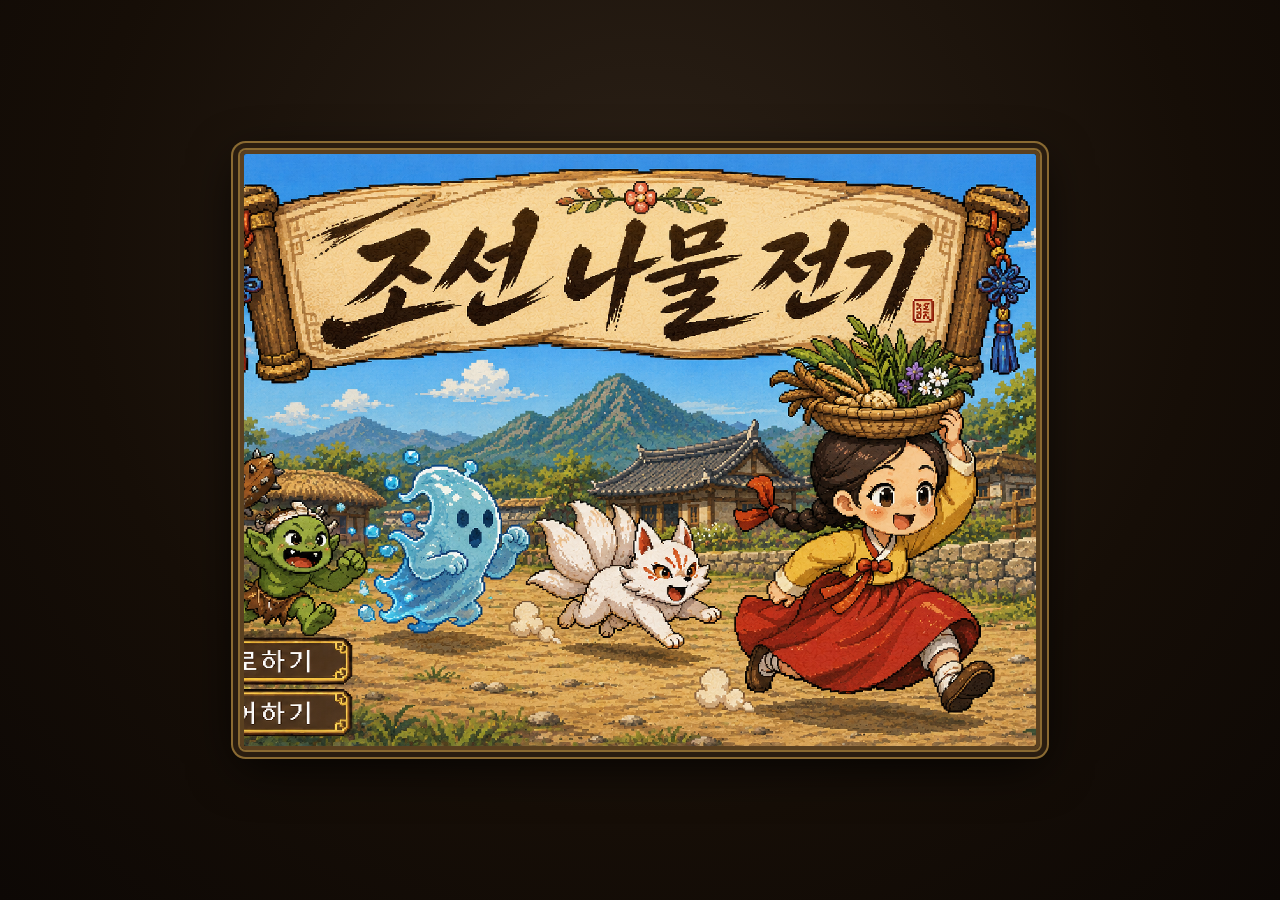
==== commit cc65915e: "feat(#23): 십자형 월드 동선 + 산 넓은 길/미로 - 집: 위쪽→산 입구, 오른쪽→마을 (십자형). 마을→산 직접 연결 제거 - mtn1: 하단(집)↔우측(mtn2 바위게" ====
--- a/index.html
+++ b/index.html
@@ -4,7 +4,7 @@
   <meta charset="UTF-8" />
   <meta name="viewport" content="width=device-width, initial-scale=1.0" />
   <title>조선 나물전기</title>
-  <link rel="stylesheet" href="css/style.css?v=35" />
+  <link rel="stylesheet" href="css/style.css?v=36" />
 </head>
 <body>
   <div id="game-shell">
@@ -80,25 +80,25 @@
   </div>
   </div>
 
-  <script src="js/data.js?v=35"></script>
-  <script src="js/engine.js?v=35"></script>
-  <script src="js/audio.js?v=35"></script>
-  <script src="js/sprites.js?v=35"></script>
-  <script src="js/save.js?v=35"></script>
-  <script src="js/player.js?v=35"></script>
-  <script src="js/maps.js?v=35"></script>
-  <script src="js/ui.js?v=35"></script>
-  <script src="js/quests.js?v=35"></script>
-  <script src="js/shrine.js?v=35"></script>
-  <script src="js/npc.js?v=35"></script>
-  <script src="js/interior.js?v=35"></script>
-  <script src="js/farming.js?v=35"></script>
-  <script src="js/trading.js?v=35"></script>
-  <script src="js/combat.js?v=35"></script>
-  <script src="js/world.js?v=35"></script>
-  <script src="js/cutscene.js?v=35"></script>
-  <script src="js/gm.js?v=35"></script>
-  <script src="js/mainmenu.js?v=35"></script>
-  <script src="js/main.js?v=35"></script>
+  <script src="js/data.js?v=36"></script>
+  <script src="js/engine.js?v=36"></script>
+  <script src="js/audio.js?v=36"></script>
+  <script src="js/sprites.js?v=36"></script>
+  <script src="js/save.js?v=36"></script>
+  <script src="js/player.js?v=36"></script>
+  <script src="js/maps.js?v=36"></script>
+  <script src="js/ui.js?v=36"></script>
+  <script src="js/quests.js?v=36"></script>
+  <script src="js/shrine.js?v=36"></script>
+  <script src="js/npc.js?v=36"></script>
+  <script src="js/interior.js?v=36"></script>
+  <script src="js/farming.js?v=36"></script>
+  <script src="js/trading.js?v=36"></script>
+  <script src="js/combat.js?v=36"></script>
+  <script src="js/world.js?v=36"></script>
+  <script src="js/cutscene.js?v=36"></script>
+  <script src="js/gm.js?v=36"></script>
+  <script src="js/mainmenu.js?v=36"></script>
+  <script src="js/main.js?v=36"></script>
 </body>
 </html>
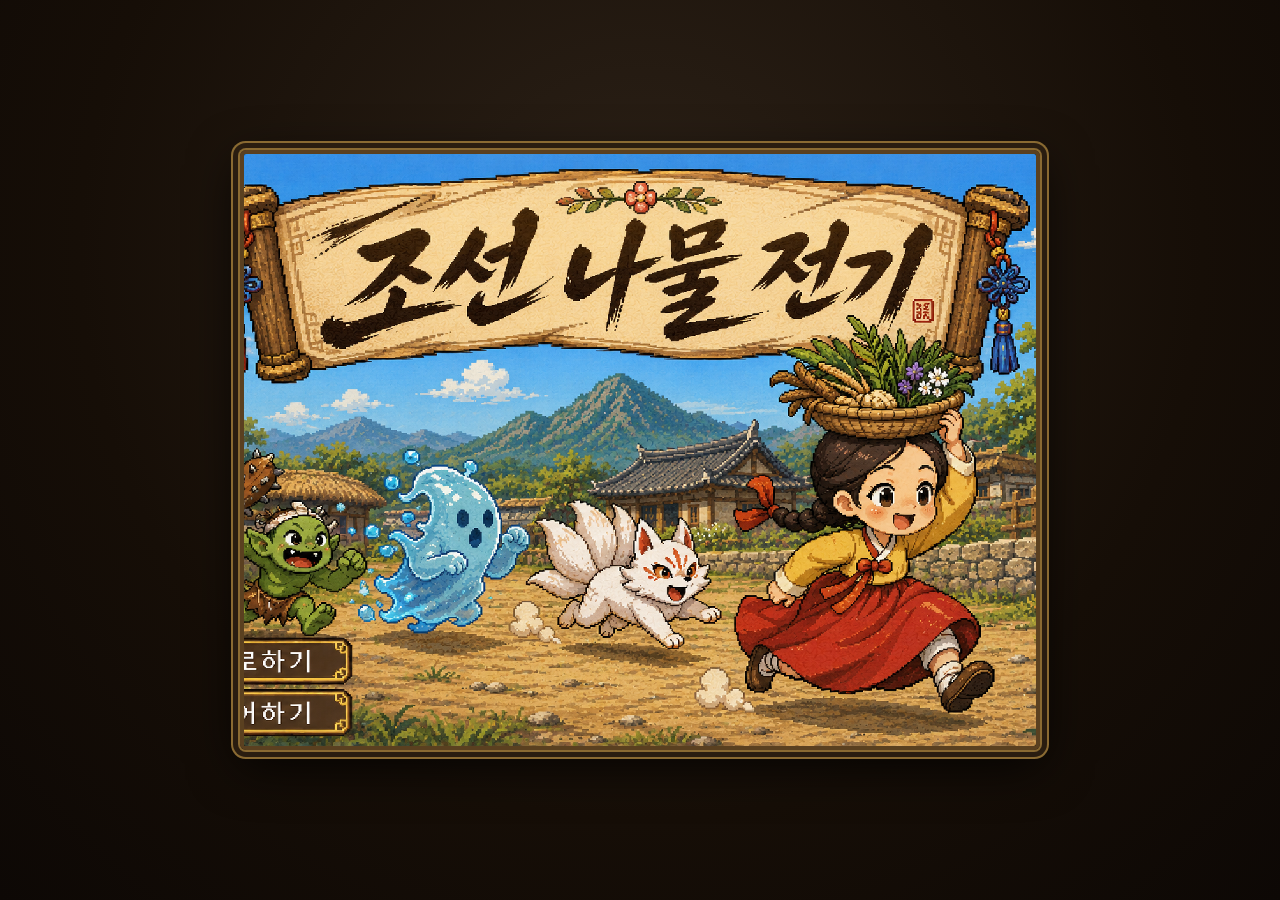
==== commit f0f9f708: "fix(#23): 집 상단 산 출구 넓힘(2→4칸)+흙길 표시, mtn1 하단 출구 3칸 - 상단 출구가 좁고(2칸) 시각 표시가 없어 벽처럼 느껴지던 문제 — 출구를 4칸으로  " ====
--- a/index.html
+++ b/index.html
@@ -4,7 +4,7 @@
   <meta charset="UTF-8" />
   <meta name="viewport" content="width=device-width, initial-scale=1.0" />
   <title>조선 나물전기</title>
-  <link rel="stylesheet" href="css/style.css?v=36" />
+  <link rel="stylesheet" href="css/style.css?v=37" />
 </head>
 <body>
   <div id="game-shell">
@@ -80,25 +80,25 @@
   </div>
   </div>
 
-  <script src="js/data.js?v=36"></script>
-  <script src="js/engine.js?v=36"></script>
-  <script src="js/audio.js?v=36"></script>
-  <script src="js/sprites.js?v=36"></script>
-  <script src="js/save.js?v=36"></script>
-  <script src="js/player.js?v=36"></script>
-  <script src="js/maps.js?v=36"></script>
-  <script src="js/ui.js?v=36"></script>
-  <script src="js/quests.js?v=36"></script>
-  <script src="js/shrine.js?v=36"></script>
-  <script src="js/npc.js?v=36"></script>
-  <script src="js/interior.js?v=36"></script>
-  <script src="js/farming.js?v=36"></script>
-  <script src="js/trading.js?v=36"></script>
-  <script src="js/combat.js?v=36"></script>
-  <script src="js/world.js?v=36"></script>
-  <script src="js/cutscene.js?v=36"></script>
-  <script src="js/gm.js?v=36"></script>
-  <script src="js/mainmenu.js?v=36"></script>
-  <script src="js/main.js?v=36"></script>
+  <script src="js/data.js?v=37"></script>
+  <script src="js/engine.js?v=37"></script>
+  <script src="js/audio.js?v=37"></script>
+  <script src="js/sprites.js?v=37"></script>
+  <script src="js/save.js?v=37"></script>
+  <script src="js/player.js?v=37"></script>
+  <script src="js/maps.js?v=37"></script>
+  <script src="js/ui.js?v=37"></script>
+  <script src="js/quests.js?v=37"></script>
+  <script src="js/shrine.js?v=37"></script>
+  <script src="js/npc.js?v=37"></script>
+  <script src="js/interior.js?v=37"></script>
+  <script src="js/farming.js?v=37"></script>
+  <script src="js/trading.js?v=37"></script>
+  <script src="js/combat.js?v=37"></script>
+  <script src="js/world.js?v=37"></script>
+  <script src="js/cutscene.js?v=37"></script>
+  <script src="js/gm.js?v=37"></script>
+  <script src="js/mainmenu.js?v=37"></script>
+  <script src="js/main.js?v=37"></script>
 </body>
 </html>
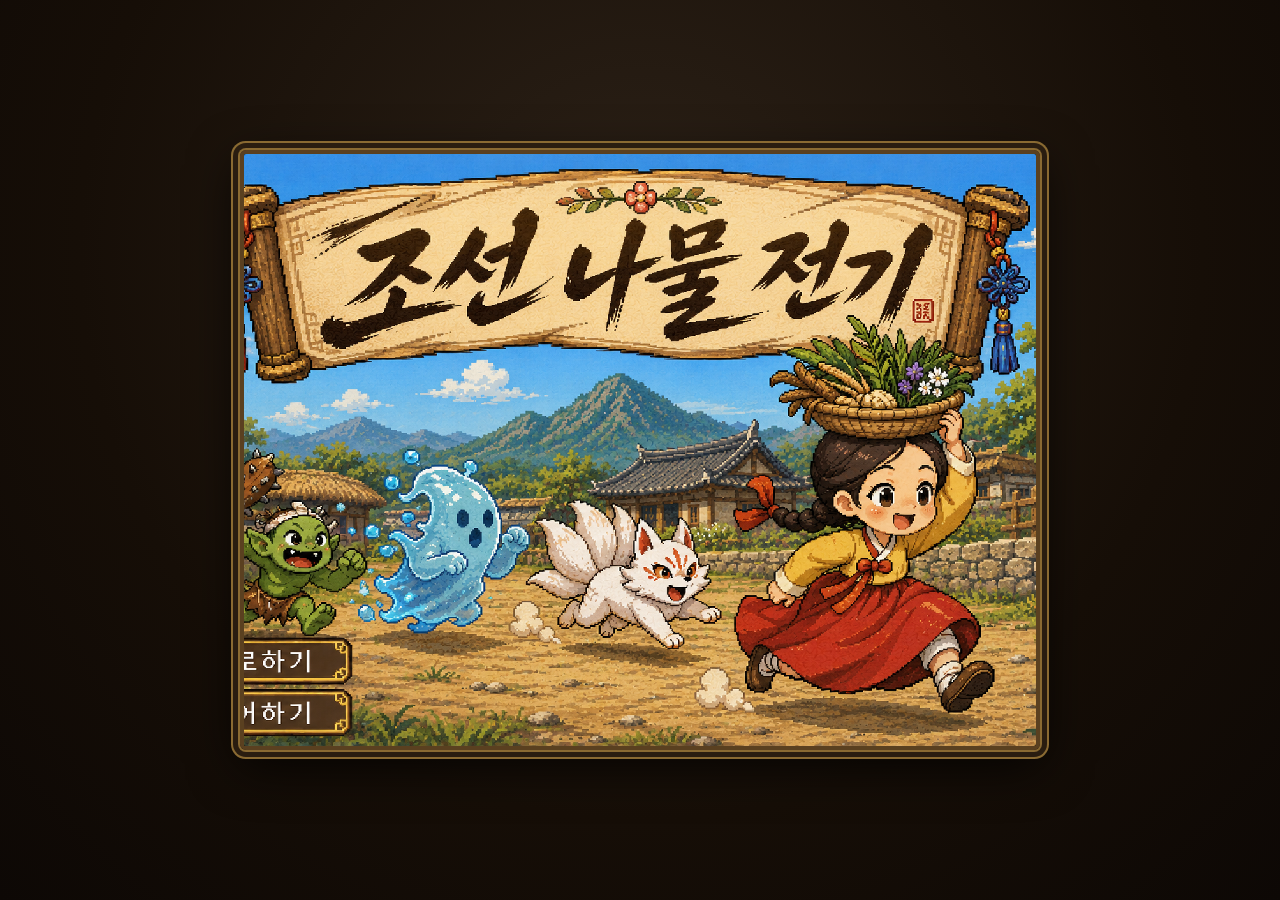
==== commit bc0536aa: "feat(#24 코어): 연애 NPC 시스템 — 4종 NPC·시간대 순찰·호감도·증표·연인 버프 - 연애 NPC 4종(허름한 사내·젊은 선비·위장 유생·백세루 후계자) 마을 배치," ====
--- a/index.html
+++ b/index.html
@@ -4,7 +4,7 @@
   <meta charset="UTF-8" />
   <meta name="viewport" content="width=device-width, initial-scale=1.0" />
   <title>조선 나물전기</title>
-  <link rel="stylesheet" href="css/style.css?v=37" />
+  <link rel="stylesheet" href="css/style.css?v=38" />
 </head>
 <body>
   <div id="game-shell">
@@ -80,25 +80,26 @@
   </div>
   </div>
 
-  <script src="js/data.js?v=37"></script>
-  <script src="js/engine.js?v=37"></script>
-  <script src="js/audio.js?v=37"></script>
-  <script src="js/sprites.js?v=37"></script>
-  <script src="js/save.js?v=37"></script>
-  <script src="js/player.js?v=37"></script>
-  <script src="js/maps.js?v=37"></script>
-  <script src="js/ui.js?v=37"></script>
-  <script src="js/quests.js?v=37"></script>
-  <script src="js/shrine.js?v=37"></script>
-  <script src="js/npc.js?v=37"></script>
-  <script src="js/interior.js?v=37"></script>
-  <script src="js/farming.js?v=37"></script>
-  <script src="js/trading.js?v=37"></script>
-  <script src="js/combat.js?v=37"></script>
-  <script src="js/world.js?v=37"></script>
-  <script src="js/cutscene.js?v=37"></script>
-  <script src="js/gm.js?v=37"></script>
-  <script src="js/mainmenu.js?v=37"></script>
-  <script src="js/main.js?v=37"></script>
+  <script src="js/data.js?v=38"></script>
+  <script src="js/engine.js?v=38"></script>
+  <script src="js/audio.js?v=38"></script>
+  <script src="js/sprites.js?v=38"></script>
+  <script src="js/save.js?v=38"></script>
+  <script src="js/player.js?v=38"></script>
+  <script src="js/maps.js?v=38"></script>
+  <script src="js/ui.js?v=38"></script>
+  <script src="js/quests.js?v=38"></script>
+  <script src="js/shrine.js?v=38"></script>
+  <script src="js/npc.js?v=38"></script>
+  <script src="js/interior.js?v=38"></script>
+  <script src="js/farming.js?v=38"></script>
+  <script src="js/trading.js?v=38"></script>
+  <script src="js/combat.js?v=38"></script>
+  <script src="js/world.js?v=38"></script>
+  <script src="js/cutscene.js?v=38"></script>
+  <script src="js/gm.js?v=38"></script>
+  <script src="js/mainmenu.js?v=38"></script>
+  <script src="js/romance.js?v=38"></script>
+  <script src="js/main.js?v=38"></script>
 </body>
 </html>
